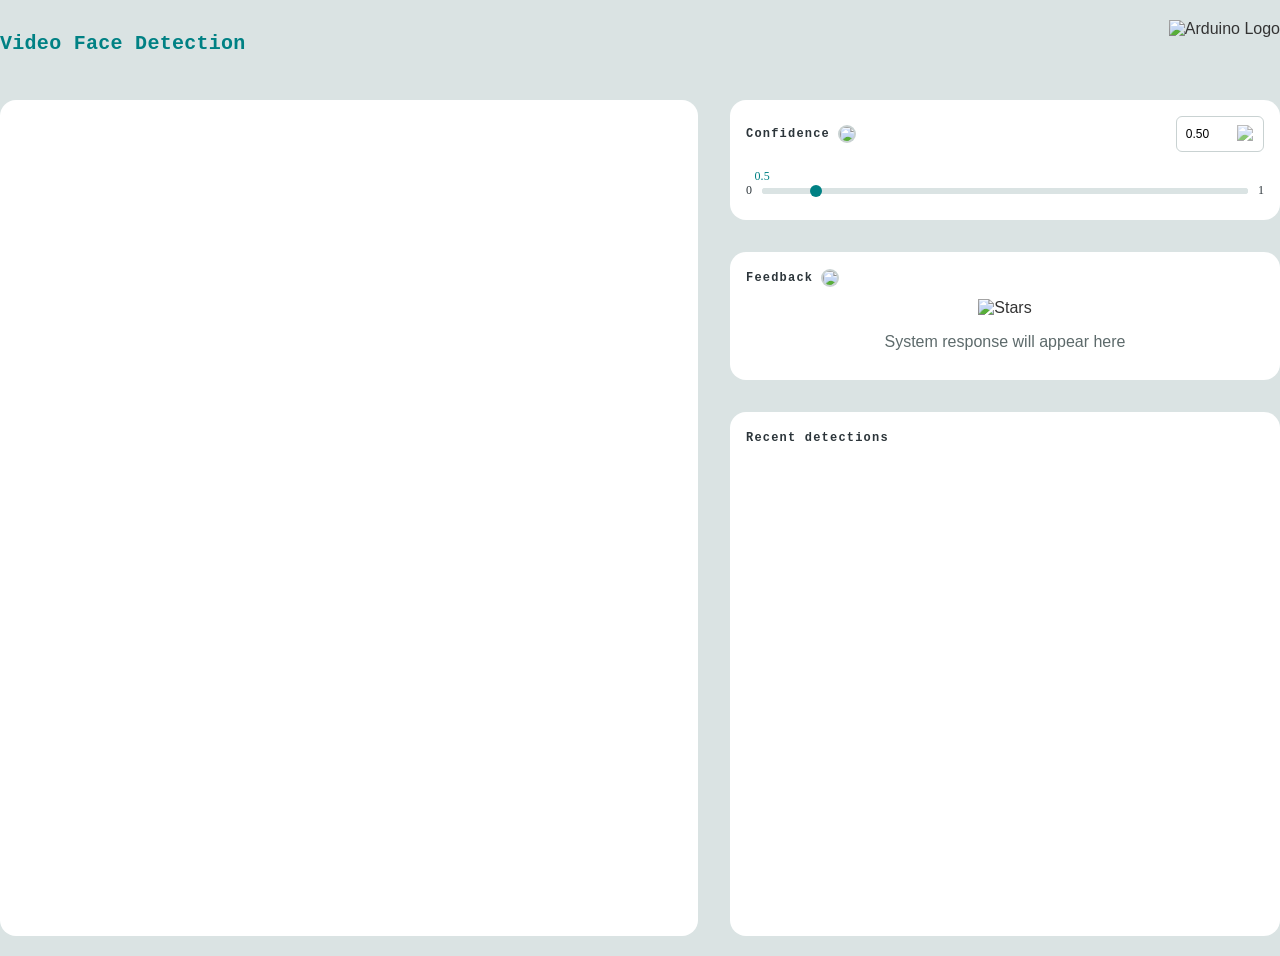
==== examples/video-face-detection/assets/index.html @ ccd2fa82 "Refinement R2 examples" ====
<!--
SPDX-FileCopyrightText: Copyright (C) 2025 ARDUINO SA <http://www.arduino.cc>

SPDX-License-Identifier: MPL-2.0
-->

<!DOCTYPE html>
<html lang="en">
<head>
    <meta charset="UTF-8">
    <meta name="viewport" content="width=device-width, initial-scale=1.0">
    <title>Video Face Detection</title>
    <link rel="stylesheet" type="text/css" href="style.css">
</head>
<body>
    <div>
        <div class="header">
            <h1 class="arduino-text">Video Face Detection</h1>
            <img class="arduino-logo" src="./img/logo.svg" alt="Arduino Logo">
        </div>

        <div class="main-content">
            <div class="container" id="video-container">
                <div id="videoFeedContainer">
                    <div id="videoPlaceholder" class="camera-status">
                        <img src="./img/no-face.svg" alt="Searching webcam">
                        <p class="feedback-text">Searching Webcam...</p>
                    </div>
                    <iframe id="dynamicIframe" title="Video stream" width="1024px" height="768px" frameBorder="0" style="display: none;"></iframe>
                </div>
            </div>

            <div class="right-column">
                <div class="container container-right">
                    <div class="controls-section">
                        <div class="control-group">
                            <div class="control-confidence">
                                <div style="display: flex; align-items: center; gap: 8px; position: relative;">
                                <label id="confidence-label" for="confidenceSlider">Confidence</label>
                                <img src="./img/info.svg" alt="Info" class="info-btn confidence"/>
                                <div class="popover"></div>
                            </div>
                                <button id="confidenceResetButton" class="btn-tertiary">
                                    <input type="number" id="confidenceInput" class="confidence-input" min="0" max="1" step="0.05" value="0.50">
                                    <img src="img/icon-reset.svg" alt="Reset" class="reset-icon">
                                </button>
                            </div>
                            <div class="slider-box">
                                <span class="confidence-limits">0</span>
                                <div class="slider-container">
                                    <div class="slider-progress" id="sliderProgress"></div>
                                    <div class="confidence-value-display" id="confidenceValueDisplay">0.5</div>
                                    <input type="range" id="confidenceSlider" min="0" max="1" step="0.01" value="0.1">
                                </div>
                                <span class="confidence-limits">1</span>
                            </div>
                        </div>
                    </div>
                </div>

                <div class="container container-right">
                    <div id="feedback-section" class="feedback-section">
                        <div style="display: flex; align-items: center; gap: 8px; position: relative;">
                        <h2 class="recent-scans-title" style="margin: 0;">Feedback</h2>
                        <img src="./img/info.svg" alt="Info" class="info-btn feedback"/>
                        <div class="popover"></div>
                    </div>
                        <div id="feedback-content" class="feedback-content">
                            <img src="img/stars.svg" alt="Stars">
                            <p class="feedback-text">System response will appear here</p>
                        </div>
                    </div>
                </div>

                <div class="container container-right">
                    <div class="recent-detections-section">
                        <div class="recent-scans-title-container">
                            <h2 class="recent-scans-title">Recent detections</h2>
                        </div>
                        <ul id="recentDetections"></ul>
                    </div>
                </div>
            </div>
        </div>
        <div id="error-container" class="error-message" style="display: none;"></div>
    </div>

    <script>
        const iframe = document.getElementById('dynamicIframe');
        const placeholder = document.getElementById('videoPlaceholder');
        const currentHostname = window.location.hostname;
        const targetPort = 4912;
        const targetPath = '/embed';
        const streamUrl = `http://${currentHostname}:${targetPort}${targetPath}`;

        let intervalId;

        iframe.onload = () => {
            if (intervalId) {
                clearInterval(intervalId);
            }
            placeholder.style.display = 'none';
            iframe.style.display = 'block';
        };

        const startLoading = () => {
            // Set the src to start loading
            iframe.src = streamUrl;
        };

        intervalId = setInterval(startLoading, 1000); // Try to load every second
    </script>

    <script src="libs/socket.io.min.js"></script>
    <script src="app.js"></script>

</body>
</html>
---- examples/video-face-detection/assets/style.css ----
/*
 * SPDX-FileCopyrightText: Copyright (C) 2025 ARDUINO SA <http://www.arduino.cc>
 *
 * SPDX-License-Identifier: MPL-2.0
 */

@import url("fonts/fonts.css");

/*
 * This CSS is used to center the various elements on the screen
 */
body {
    font-family: -apple-system, BlinkMacSystemFont, 'Segoe UI', 'Roboto', 'Oxygen', 'Ubuntu', 'Cantarell', 'Fira Sans', 'Droid Sans', 'Helvetica Neue', sans-serif;    margin: 0;
    padding: 20px;
    background-color: #DAE3E3;
    color: #333;
    display: flex;
    flex-direction: column;
    align-items: center;
}

.main-content {
    display: flex;
    gap: 32px;
    align-items: stretch;
    justify-content: center;
    width: 100%;
    max-width: 1200px;
}

.header {
    display: flex;
    align-items: center;
    justify-content: space-between;
    margin-bottom: 32px;
}

.container {
    width: 100%;
    max-width: 550px;
    min-width: 300px;
    height: auto;
    min-height: auto;
    border-radius: 16px;
    background: #FFF;
    padding: 24px;
    box-sizing: border-box;
    display: flex;
    flex-direction: column;
    justify-content: space-between;
}

.right-column {
    display: flex;
    flex-direction: column;
    gap: 32px;
    width: 100%;
    max-width: 550px;
}

.right-column .container:last-child {
    flex-grow: 1;
}

.error-message {
    margin-top: 20px;
    padding: 10px;
    border-radius: 5px;
    background-color: #f8d7da;
    color: #721c24;
    border: 1px solid #f5c6cb;
}

.container-right {
    background: #FFF;
    padding: 16px;
    border-radius: 16px;
}

/*
 * Components styling
 */

#videoFeedContainer {
    display: flex;
    justify-content: center;
    align-items: center;
    margin-bottom: 20px;
    width: 100%;
    margin-left: auto;
    margin-right: auto;
}

#videoCanvas {
    display: block;
    width: 100%;
    height: auto;
    background-color: #333;
}

.camera-status {
    display: flex;
    align-items: center;
    flex-direction: column;
    gap: 16px;
}

.search {
    display: flex;
    align-items: center;
    gap: 8px;
    color: #2C353A;
    font-family: "Roboto Mono", monospace;
    font-size: 16px;
    font-style: normal;
    font-weight: 700;
    line-height: 170%;
    letter-spacing: 1.92px;
}

.search-small {
    color: #2C353A;
    text-align: center;
    font-family: "Open Sans";
    font-size: 14px;
    font-style: normal;
    font-weight: 400;
}

#scanInfo {
    text-align: center;
    margin-bottom: 24px;
    display: flex;
    flex-direction: column;
    gap: 8px;
    align-self: stretch;
    border-radius: 8px;
    background: #FFF;
}

#scanMessage {
    text-align: center;
    font-family: "Open Sans";
    font-size: 10px;
    color: #2C353A;
    line-height: 160%;
    letter-spacing: 0.5px;
}

#recentScansList {
    list-style-type: none;
    padding: 0;
    flex: 1;
}

#recentScansList li {
    border-top: 1px solid #C9D2D2;
    border-bottom: 1px solid #C9D2D2;
    padding: 16px 0;
    font-size: 12px;
    color: #2C353A;
}

.error-message {
    color: red;
    font-weight: bold;
    text-align: center;
    margin-top: 10px;
}

#rescan-button-container {
    display: flex;
    justify-content: flex-end;
}

#rescanButton {
    background-color: #008184;
    color: #fff;
    border: none;
    border-radius: 8px;
    padding: 8px 16px;
    font-weight: 600;
    cursor: pointer;
    transition: background 0.2s;
    outline: none;
    box-shadow: none;
    font-family: "Open Sans";
    font-size: 14px;
    font-style: normal;
    line-height: 160%;
}

.arduino-text {
    color: #008184;
    font-family: "Roboto Mono", monospace;
    font-size: 20px;
    font-weight: 600;
    margin: 0;
    font-style: normal;
    line-height: 170%;
    letter-spacing: 0.28px;
}

.icon-wrapper {
    display: inline-flex;
    align-items: center;
    justify-content: center;
    padding: 4px;
    border-radius: 50%;
    transition: background-color 0.2s ease;
    position: relative;
}

.icon-wrapper:hover {
    background-color: rgba(0, 129, 132, 0.1);
    cursor: pointer;
}

.icon-wrapper::after {
    content: attr(data-tooltip);
    position: absolute;
    bottom: 100%;
    left: 50%;
    transform: translateX(-50%);
    background-color: #333;
    color: white;
    padding: 4px 8px;
    border-radius: 4px;
    font-size: 11px;
    font-family: "Open Sans", sans-serif;
    white-space: nowrap;
    opacity: 0;
    visibility: hidden;
    transition: opacity 0.3s, visibility 0.3s;
    z-index: 1000;
    margin-bottom: 5px;
}

.icon-wrapper::before {
    content: '';
    position: absolute;
    bottom: 100%;
    left: 50%;
    transform: translateX(-50%);
    border: 4px solid transparent;
    border-top-color: #333;
    opacity: 0;
    visibility: hidden;
    transition: opacity 0.3s, visibility 0.3s;
    z-index: 1000;
    margin-bottom: 1px;
}

.icon-wrapper:hover::after,
.icon-wrapper:hover::before {
    opacity: 1;
    visibility: visible;
}

.icon-wrapper.tooltip-success::after {
    background-color: #16A588;
    color: #FFF;
    opacity: 1;
    visibility: visible;
}

.icon-wrapper.tooltip-success::before {
    border-top-color: #16A588;
    opacity: 1;
    visibility: visible;
}

.icon {
    width: 12px;
    height: 12px;
    display: block;
}

.delete-scan-logo:hover {
    cursor: pointer;
    background-color: rgba(0, 129, 132, 0.1);
    padding: 4px;
    border-radius: 50%;
}

.arduino-logo {
    height: 48px;
    width: auto;
}

.delete-scan-logo {
    width: 18px;
    height: 18px;
    border-radius: 50%;
    transition: background-color 0.2s ease;
    padding: 4px;

}

.recent-scans-title-container {
    display: flex;
    align-items: center;
    gap: 8px;
    justify-content: space-between;
}

.recent-scans-title {
    color: #2C353A;
    font-family: "Roboto Mono", monospace;
    font-size: 12px;
    font-style: normal;
    font-weight: 700;
    line-height: 170%;
    letter-spacing: 1.2px;
    margin: 0;
}

.no-recent-scans {
    display: flex;
    flex-direction: column;
    align-items: center;
    justify-content: center;
    width: 100%;
    height: 100%;
    color: #5D6A6B;
    gap: 8px;
    margin: auto;
}

.scan-container {
    display: flex;
    justify-content: space-between;
    align-items: center;
}

#scan-message {
    font-family: "Open Sans";
    font-size: 10px;
    font-style: normal;
    font-weight: 400;
    line-height: 160%;
    letter-spacing: 0.1px;
    color: #2C353A;
    text-align: center;

}

.scan-header {
    color: #2C353A;
    font-family: "Open Sans";
    font-size: 10px;
    font-style: normal;
    font-weight: 400;
    line-height: 160%;
    letter-spacing: 0.5px;
    align-self: stretch;
}

.scan-content,
.scan-content-time {
    font-size: 14px;
    font-style: normal;
    font-weight: 600;
    line-height: 160%;
    color: #2C353A;
    font-family: "Open Sans";
    letter-spacing: 0.5px;
}

.scan-content-time {
    font-weight: 400;
}

.cell-border {
    border-top: 1px solid #ccc;
}

.scan-cell-container {
    display: flex;
    align-items: center;
    justify-content: space-between;
    gap: 8px;
    width: 100%;
    padding: 16px 0;
}

.scan-error {
    color: #b00020;
    background: #ffeaea;
    padding: 8px 12px;
    border-radius: 4px;
    margin-top: 8px;
    font-weight: bold;
}

/*
 * Responsive design
 */

@media (max-width: 1024px) {
    .main-content {
        flex-direction: column;
        align-items: center;
        gap: 24px;
    }

    .container, .right-column {
        width: 100%;
        max-width: 800px;
    }
}

.scan-error {
    text-align: center;
}

.scan-header {
    font-family: "Open Sans";
    font-size: 10px;
    font-style: normal;
    font-weight: 400;
    color: #2C353A;
}

.scan-content {
    position: relative;
    display: flex;
    gap: 8px;
    align-items: center;
}

/*
 * Responsive design
 */

 @media (max-width: 768px) {
    body {
        padding: 12px 16px;
    }

    .container {
        max-width: none;
        padding: 20px;
        min-height: auto;
    }

    .arduino-text {
        font-size: 24px;
    }

    .main-content {
        gap: 20px;
        flex-direction: column;
    }
}

@media (max-width: 480px) {
    body {
        padding: 8px 12px;
    }

    .container {
        padding: 16px;
    }

    .arduino-logo {
        height: 20px;
        width: auto;
    }

    #rescanButton {
        font-size: 12px;
    }
}


/* Added from anomaly-detection */

.control-group {
    position: relative;
}

.slider-box {
    display: flex;
    align-items: center;
    gap: 10px;
}

.control-confidence {
    display: flex;
    align-items: center;
    justify-content: space-between;
    margin-bottom: 16px;
}

.control-group label {
    color: #2C353A;
    font-family: "Roboto Mono", monospace;
    font-size: 12px;
    font-style: normal;
    font-weight: 700;
    line-height: 170%;
    letter-spacing: 1.2px;
}

#confidenceSlider {
    width: 100%;
    height: 6px;
    border-radius: 3px;
    background: #DAE3E3;
    outline: none;
    -webkit-appearance: none;
    appearance: none;
    position: relative;
    margin: 20px 0 10px 0;
}

#confidenceSlider::-webkit-slider-thumb {
    -webkit-appearance: none;
    appearance: none;
    width: 12px;
    height: 12px;
    border-radius: 50%;
    background: #008184;
    cursor: pointer;
    position: relative;
    bottom: 3px;
    z-index: 2;
}

#confidenceSlider::-webkit-slider-runnable-track {
    width: 100%;
    height: 6px;
    border-radius: 3px;
    background: #DAE3E3;
}

#confidenceSlider::-moz-range-track {
    width: 100%;
    height: 6px;
    border-radius: 3px;
    background: #DAE3E3;
    border: none;
}

.slider-container {
    position: relative;
    width: 100%;
}

.slider-progress {
    position: absolute;
    top: 20px;
    left: 0;
    height: 6px;
    background: #008184;
    border-radius: 3px;
    pointer-events: none;
    z-index: 1;
    transition: width 0.1s ease;
}

.confidence-value-display {
    position: absolute;
    top: -3px;
    transform: translateX(-50%);
    color: #008184;
    padding: 2px 6px;
    pointer-events: none;
    z-index: 3;
    white-space: nowrap;
    transition: left 0.1s ease;
    font-family: "Open Sans";
    font-size: 12px;
    font-style: normal;
    font-weight: 400;
    line-height: 160%;
    letter-spacing: 0.12px;
}

.confidence-limits {
    color: #2C353A;
    font-family: "Open Sans";
    font-size: 12px;
    font-style: normal;
    font-weight: 400;
    line-height: 160%;
    letter-spacing: 0.12px;
    margin-top: 10px;
}

.btn-tertiary {
    border-radius: 6px;
    border: 1px solid #C9D2D2;
    background: white;
    display: flex;
    align-items: center;
    justify-content: center;
    gap: 12px;
    padding: 4px 8px;
    cursor: pointer;
    transition: all 0.3s ease;
    font-size: 12px;
    min-width: 50px;
    height: 36px;
}

.confidence-input {
    border: none;
    background: transparent;
    font-size: 12px;
    font-weight: inherit;
    color: inherit;
    text-align: center;
    width: 40px;
    padding: 0;
    margin: 0;
    outline: none;
    cursor: text;
}

.confidence-input:focus {
    background: rgba(0, 129, 132, 0.1);
    border-radius: 2px;
}

.reset-icon {
    width: 18px;
    height: 18px;
    opacity: 0.7;
    transition: opacity 0.3s ease;
    cursor: pointer;
}

.reset-icon svg path {
    fill: black;
}

.btn-tertiary:hover .reset-icon {
    opacity: 1;
}

.feedback-section {
    margin-bottom: 8px;
}

.feedback-content {
    display: flex;
    flex-direction: column;
    align-items: center;
    justify-content: center;
    height: 100%;
}

.feedback-content img {
    max-width: 64px;
    max-height: 64px;
}

.feedback-text {
    color: #5D6A6B;
    text-align: center;
}
#recentDetections {
    list-style-type: none;
    padding: 0;
    flex: 1;
}

#recentDetections li {
    border-top: 1px solid #C9D2D2;
    border-bottom: 1px solid #C9D2D2;
    font-size: 12px;
    color: #2C353A;
    padding: 16px 0;
    word-break: break-all;
    display: flex;
    justify-content: space-between;
    align-items: center;
}

.detection-info {
    display: flex;
    align-items: center;
    gap: 8px;
}

.detection-time-info {
    display: flex;
    align-items: center;
    gap: 8px;
}

.info-btn {
    width: 14px;
    height: 14px;
    cursor: pointer;
    border-radius: 50%;
    background-color: #C9D2D2;
    padding: 2px;
    transition: background 0.2s;
    position: relative;
}

.popover {
    position: absolute;
    left: 5%;
    top: 70%;
    margin-left: 8px;
    display: none;
    background: #fff;
    padding: 16px 24px;
    border-radius: 6px;
    box-shadow: 0 2px 8px rgba(0,0,0,0.1);
    z-index: 10;
    width: 300px;
    color: #2C353A;
    font-weight: 100;
    font-family: "Open Sans";
    font-size: 12px;
    line-height: 170%;
    letter-spacing: 0.12px;
}

.popover.active {
    display: block;
}
#recentClassifications {
    list-style-type: none;
    padding: 0;
    flex: 1;
}


/* Custom styles for layout */
.main-content {
    max-width: 1280px;
}

.main-content > .container {
    flex-grow: 1;
    max-width: none;
}

.right-column {
    flex-shrink: 0;
}

@media (max-width: 1024px) {
    #videoFeedContainer iframe {
        width: 100%;
        aspect-ratio: 1024 / 768;
    }
}

#video-container {
    padding: 24px 0px;
}
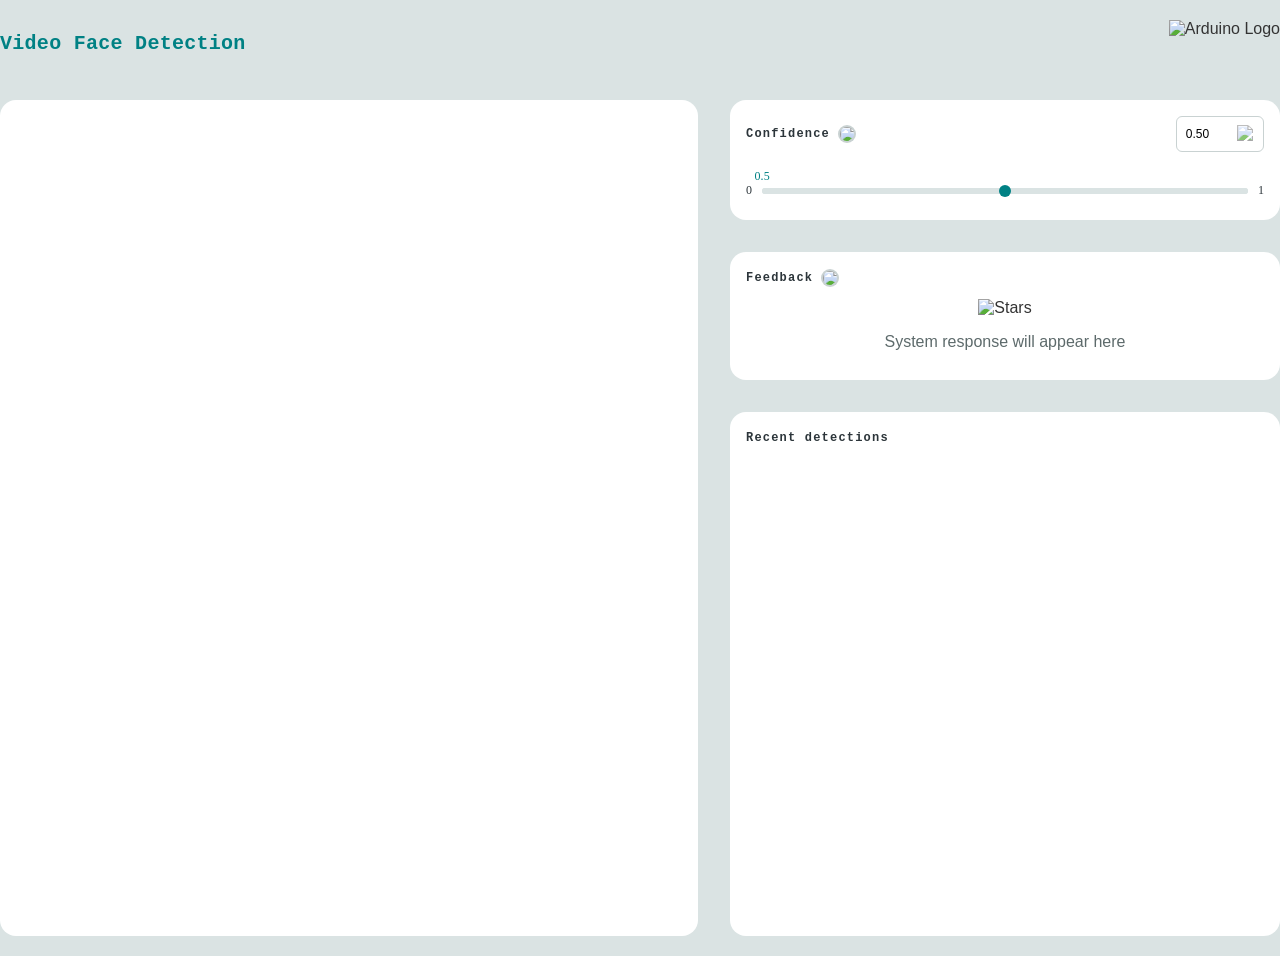
==== commit 7ea7f266: "Restore default confidence value" ====
--- a/examples/video-face-detection/assets/index.html
+++ b/examples/video-face-detection/assets/index.html
@@ -51,7 +51,7 @@
                                 <div class="slider-container">
                                     <div class="slider-progress" id="sliderProgress"></div>
                                     <div class="confidence-value-display" id="confidenceValueDisplay">0.5</div>
-                                    <input type="range" id="confidenceSlider" min="0" max="1" step="0.01" value="0.1">
+                                    <input type="range" id="confidenceSlider" min="0" max="1" step="0.01" value="0.5">
                                 </div>
                                 <span class="confidence-limits">1</span>
                             </div>
